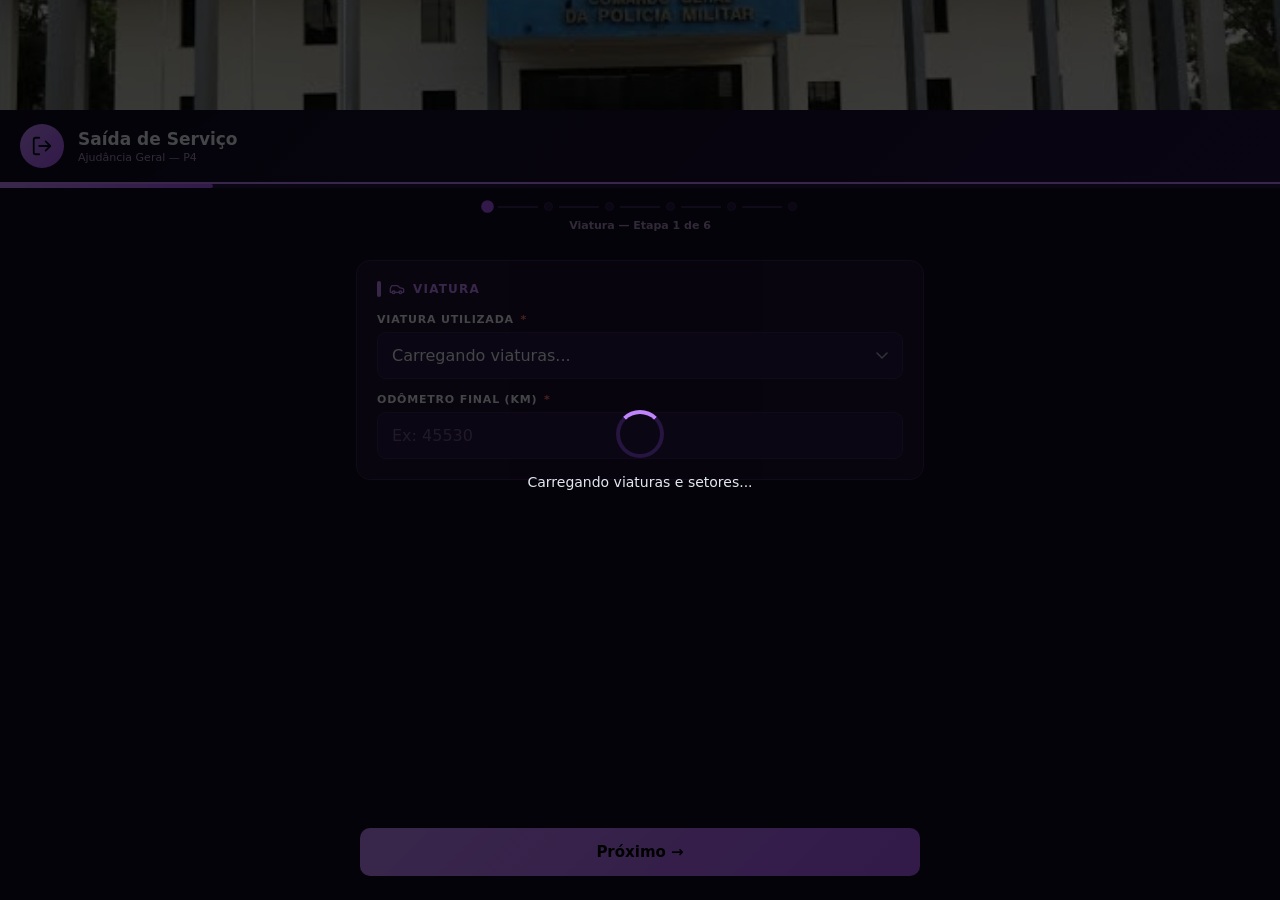
==== saida.html @ dc6addcf "Add files via upload" ====
<!DOCTYPE html>
<html lang="pt-BR">
<head>
<meta charset="UTF-8">
<meta name="viewport" content="width=device-width, initial-scale=1, viewport-fit=cover">
<meta name="theme-color" content="#0f0a1e">
<title>Ajudância Geral — Saída de Serviço</title>
<link rel="manifest" href="manifest.json">
<link rel="apple-touch-icon" href="icon-512.png">
<link rel="stylesheet" href="common.css?v=2026.11.06.1">
</head>
<body class="tema-saida">
<img src="comando_geral_banner.jpg" class="banner-bpm" alt="Ajudância Geral" width="678" height="170">
<div class="hdr">
  <div class="hdr-icon"><svg class="ic" aria-hidden="true" focusable="false"><use href="#i-log-out"></use></svg></div>
  <div><div class="hdr-title">Saída de Serviço</div><div class="hdr-sub">Ajudância Geral — P4</div></div>
</div>
<div class="progress-bar"><div class="progress-fill" id="progressFill" style="width:17%"></div></div>
<div class="steps-row" id="stepsRow"></div>
<div class="step-label" id="stepLabel">Etapa 1 de 6</div>

<div class="container">
  <div class="erro-msg" id="erroGlobal" role="alert"></div>
  <div class="info-msg" id="infoGlobal" role="status"></div>

  <!-- 1. Viatura -->
  <div class="section active" id="s1">
    <div class="card">
      <div class="card-title"><svg class="ic" aria-hidden="true" focusable="false"><use href="#i-car"></use></svg> Viatura</div>
      <div class="fg">
        <label for="prefixo">Viatura utilizada <span class="req">*</span></label>
        <select id="prefixo" required><option value="">Carregando viaturas...</option></select>
        <div class="msg-invalido">Selecione a viatura</div>
      </div>
      <div class="fg">
        <label for="odometroFinal">Odômetro Final (km) <span class="req">*</span></label>
        <input type="text" inputmode="numeric" autocomplete="off" id="odometroFinal" placeholder="Ex: 45530" maxlength="7">
        <div class="odometro-hint" id="odometroHint"></div>
        <div class="odo-aviso" id="odoAviso" role="alert">
          <span id="odoAvisoTxt"></span>
          <label><input type="checkbox" id="odoConfirma"> Confirmo que o odômetro informado está correto</label>
        </div>
        <div class="msg-invalido">Informe o odômetro final</div>
      </div>
    </div>
  </div>

  <!-- 2. Setor -->
  <div class="section" id="s2">
    <div class="card">
      <div class="card-title"><svg class="ic" aria-hidden="true" focusable="false"><use href="#i-map-pin"></use></svg> Setor de Atuação</div>
      <div class="fg">
        <label for="setor">Setor <span class="req">*</span></label>
        <select id="setor" required><option value="">Carregando setores...</option></select>
        <div class="msg-invalido">Selecione o setor</div>
      </div>
      <div class="fg" id="setorLivreGroup" style="display:none">
        <label for="setorLivre">Informe o setor <span class="req">*</span></label>
        <input type="text" id="setorLivre" class="upper" placeholder="Nome completo do setor..." maxlength="100">
        <div class="msg-invalido">Informe o setor</div>
      </div>
    </div>
  </div>

  <!-- 3. Guarnição -->
  <div class="section" id="s3">
    <div class="card">
      <div class="card-title"><svg class="ic" aria-hidden="true" focusable="false"><use href="#i-users"></use></svg> Guarnição</div>
      <div class="fg">
        <label for="comandante">Comandante <span class="req">*</span></label>
        <input type="text" id="comandante" class="upper" placeholder="GRADUAÇÃO E NOME DE GUERRA" maxlength="80" autocomplete="off">
        <div class="msg-invalido">Informe o comandante</div>
      </div>
      <div class="fg">
        <label for="motorista">Motorista <span class="req">*</span></label>
        <input type="text" id="motorista" class="upper" placeholder="GRADUAÇÃO E NOME DE GUERRA" maxlength="80" autocomplete="off">
        <div class="msg-invalido">Informe o motorista</div>
      </div>
      <div class="fg">
        <label for="matricula">Matrícula do Motorista <span class="req">*</span></label>
        <input type="text" inputmode="numeric" id="matricula" placeholder="Ex: 100012345" maxlength="12" autocomplete="off">
        <div class="msg-invalido">Matrícula inválida (somente números, ex: 100012345)</div>
      </div>
    </div>
  </div>

  <!-- 4. Abastecimento -->
  <div class="section" id="s4">
    <div class="card">
      <div class="card-title"><svg class="ic" aria-hidden="true" focusable="false"><use href="#i-fuel"></use></svg> Abastecimento</div>
      <div class="fg">
        <label>Houve abastecimento? <span class="req">*</span></label>
        <div class="opcao-group">
          <button type="button" class="opcao-btn" data-group="abast" data-val="SIM" data-tone="ok"><div class="obi"><svg class="ic" aria-hidden="true" focusable="false"><use href="#i-fuel"></use></svg></div><div class="obt">Sim, abasteceu</div></button>
          <button type="button" class="opcao-btn" data-group="abast" data-val="NÃO" data-tone="no"><div class="obi"><svg class="ic" aria-hidden="true" focusable="false"><use href="#i-ban"></use></svg></div><div class="obt">Não abasteceu</div></button>
        </div>
        <div class="msg-invalido" id="msg-abast">Selecione uma opção</div>
      </div>

      <div id="saldoGroup" data-depends="abast:SIM" style="display:none">
        <div class="fg mt">
          <label for="saldoCartao">Saldo do cartão após abastecimento <span class="req">*</span></label>
          <input type="text" inputmode="numeric" id="saldoCartao" placeholder="Ex: 150,50" autocomplete="off" maxlength="15">
          <div class="saldo-hint" id="saldoHint"><svg class="ic" aria-hidden="true" focusable="false"><use href="#i-wallet"></use></svg> <span id="saldoHintVal"></span></div>
          <div class="msg-invalido" id="msgSaldo">Informe o saldo do cartão (ex: 150,50)</div>
        </div>
        <div class="saldo-alerta">
          <div class="saldo-alerta-titulo"><svg class="ic" aria-hidden="true" focusable="false"><use href="#i-alert"></use></svg> Atenção — Informação crítica</div>
          <div class="saldo-alerta-texto">O saldo é usado pelo setor de <strong>logística</strong> para controle financeiro das viaturas. Um saldo <strong>incorreto</strong> pode impedir a solicitação de <strong>suplementação de crédito</strong> junto ao comando, comprometendo abastecimentos futuros.<br><br><svg class="ic" aria-hidden="true" focusable="false"><use href="#i-check-circle"></use></svg> Informe o saldo <strong>exato</strong> exibido no comprovante ou terminal do posto.</div>
        </div>
        <div class="fg mt">
          <label>Ficou pendência no posto? <span class="req">*</span></label>
          <div class="opcao-group">
            <button type="button" class="opcao-btn" data-group="pend" data-val="SIM" data-tone="ok"><div class="obi"><svg class="ic" aria-hidden="true" focusable="false"><use href="#i-alert"></use></svg></div><div class="obt">Sim, ficou pendência</div></button>
            <button type="button" class="opcao-btn" data-group="pend" data-val="NÃO" data-tone="no"><div class="obi"><svg class="ic" aria-hidden="true" focusable="false"><use href="#i-check-circle"></use></svg></div><div class="obt">Sem pendência</div></button>
          </div>
          <div class="msg-invalido" id="msg-pend">Selecione uma opção</div>
        </div>
        <div class="fg" id="qualPendenciaGroup" data-depends="pend:SIM" style="display:none">
          <label for="qualPendencia">Qual pendência? <span class="req">*</span></label>
          <textarea id="qualPendencia" placeholder="Descreva a pendência..." rows="3"></textarea>
          <div class="msg-invalido">Informe a pendência</div>
        </div>
      </div>
    </div>
  </div>

  <!-- 5. Limpeza -->
  <div class="section" id="s5">
    <div class="card">
      <div class="card-title"><svg class="ic" aria-hidden="true" focusable="false"><use href="#i-sparkles"></use></svg> Controle de Limpeza</div>
      <div class="fg">
        <label>A viatura está sendo entregue limpa? <span class="req">*</span></label>
        <div class="opcao-group">
          <button type="button" class="opcao-btn" data-group="limpa" data-val="SIM" data-tone="ok"><div class="obi"><svg class="ic" aria-hidden="true" focusable="false"><use href="#i-check-circle"></use></svg></div><div class="obt">Sim, está limpa</div></button>
          <button type="button" class="opcao-btn" data-group="limpa" data-val="NÃO" data-tone="no"><div class="obi"><svg class="ic" aria-hidden="true" focusable="false"><use href="#i-ban"></use></svg></div><div class="obt">Não está limpa</div></button>
        </div>
        <div class="msg-invalido" id="msg-limpa">Selecione uma opção</div>
      </div>
      <div id="justLimpaGroup" data-depends="limpa:NÃO" style="display:none">
        <div class="fg mt">
          <label for="justLimpaSaida">Justifique o motivo da viatura não estar limpa <span class="req">*</span></label>
          <textarea id="justLimpaSaida" placeholder="Ex: Serviço em área de terra, falta de tempo para lavar, chuva forte..." rows="3"></textarea>
          <div class="msg-invalido">Informe a justificativa</div>
        </div>
        <div class="fg">
          <label>Fotos da situação na entrega <span class="opt">(opcional)</span></label>
          <div class="foto-area" data-fotos="limpeza">
            <div class="foto-btns">
              <button type="button" class="foto-btn camera" id="limpCam"><span class="foto-btn-icon"><svg class="ic" aria-hidden="true" focusable="false"><use href="#i-camera"></use></svg></span><span>Tirar Foto</span></button>
              <button type="button" class="foto-btn galeria" id="limpGal"><span class="foto-btn-icon"><svg class="ic" aria-hidden="true" focusable="false"><use href="#i-image"></use></svg></span><span>Galeria</span></button>
            </div>
            <input type="file" id="limpCam_input" accept="image/*" capture="environment" hidden>
            <input type="file" id="limpGal_input" accept="image/*" multiple hidden>
            <div class="fotos-preview" id="limpPreview"></div>
            <div class="foto-status" id="limpStatus">Nenhuma foto selecionada</div>
          </div>
        </div>
      </div>
    </div>
  </div>

  <!-- 6. Sinistros e finalização -->
  <div class="section" id="s6">
    <div class="card">
      <div class="card-title"><svg class="ic" aria-hidden="true" focusable="false"><use href="#i-alert"></use></svg> Sinistros e Avarias</div>
      <div class="fg">
        <label>Houve sinistro ou novas avarias? <span class="req">*</span></label>
        <div class="opcao-group">
          <button type="button" class="opcao-btn" data-group="sin" data-val="SIM" data-tone="ok"><div class="obi"><svg class="ic" aria-hidden="true" focusable="false"><use href="#i-alert"></use></svg></div><div class="obt">Sim, houve</div></button>
          <button type="button" class="opcao-btn" data-group="sin" data-val="NÃO" data-tone="no"><div class="obi"><svg class="ic" aria-hidden="true" focusable="false"><use href="#i-check-circle"></use></svg></div><div class="obt">Não houve</div></button>
        </div>
        <div class="msg-invalido" id="msg-sin">Selecione uma opção</div>
      </div>
      <div class="fg mt" id="descSinistroGroup" data-depends="sin:SIM" style="display:none">
        <label for="descricaoAlteracoes">Descreva as alterações <span class="req">*</span></label>
        <textarea id="descricaoAlteracoes" placeholder="Descreva detalhadamente..." rows="4"></textarea>
        <div class="msg-invalido">Informe a descrição</div>
      </div>
      <div class="fg mt">
        <label>Fotos do sinistro/avaria <span class="opt">(opcional — enviadas para o Drive)</span></label>
        <div class="foto-area" data-fotos="sinistro">
          <div class="foto-btns">
            <button type="button" class="foto-btn camera" id="sinCam"><span class="foto-btn-icon"><svg class="ic" aria-hidden="true" focusable="false"><use href="#i-camera"></use></svg></span><span>Tirar Foto</span></button>
            <button type="button" class="foto-btn galeria" id="sinGal"><span class="foto-btn-icon"><svg class="ic" aria-hidden="true" focusable="false"><use href="#i-image"></use></svg></span><span>Galeria / Arquivo</span></button>
          </div>
          <input type="file" id="sinCam_input" accept="image/*" capture="environment" hidden>
          <input type="file" id="sinGal_input" accept="image/*" multiple hidden>
          <div class="fotos-preview" id="sinPreview"></div>
          <div class="foto-status" id="sinStatus">Nenhuma foto selecionada</div>
          <div class="foto-upload-prog" id="fotoProgBar"><div class="foto-upload-prog-fill" id="fotoProgFill" style="width:0%"></div></div>
        </div>
      </div>
    </div>
    <div class="card card-decl">
      <div class="card-title"><svg class="ic" aria-hidden="true" focusable="false"><use href="#i-scale"></use></svg> Declaração</div>
      <p style="font-size:13px;line-height:1.6">Ao enviar, declaro que todas as informações são verdadeiras, nos termos do <strong>Art. 17 — I RDPM</strong>.</p>
    </div>
  </div>

  <div id="tela-sucesso">
    <div class="success-icon" id="successIcon"><svg class="ic" aria-hidden="true" focusable="false"><use href="#i-check-circle"></use></svg></div>
    <div class="success-title" id="successTitle">Saída Registrada!</div>
    <div class="success-sub" id="successDetalhes">Saída registrada com sucesso.</div>
    <div class="success-aviso" id="successAviso"></div>
    <button class="btn-novo" id="btnNovo" type="button">+ Nova Saída</button>
  </div>
</div>

<div class="footer-fixed" id="footerFixed">
  <button class="btn btn-back" id="btnBack" type="button" style="display:none">← Voltar</button>
  <button class="btn btn-next" id="btnNext" type="button">Próximo →</button>
  <button class="btn btn-send" id="btnSend" type="button" style="display:none">✓ Enviar</button>
</div>
<div class="loading-ov" id="loadingOv"><div class="loading-spin"></div><div class="loading-txt" id="loadingTxt">Carregando...</div></div>

<script src="common.js?v=2026.11.06.1"></script>
<script>if(!window.GAR){document.body.innerHTML='<div style="padding:30px;color:#fff;font-family:sans-serif;line-height:1.6"><h2>Arquivos incompletos</h2><p>O arquivo common.js não foi encontrado. Publique common.js, common.css e comando_geral_banner.jpg na mesma pasta de entrada.html e saida.html.</p></div>';throw new Error('common.js ausente');}</script>
<script>
(function () {
  'use strict';
  var $ = GAR.$;
  var LABELS = ['Viatura', 'Setor', 'Guarnição', 'Abastecimento', 'Limpeza', 'Finalização'];
  var idEnvio = GAR.uuid(); // identifica este registro (reenvio após falha de rede mantém o mesmo id; o servidor ignora repetidos)
  var enviando = false, finalizando = false;
  var infoPromessas = {}; // uma única consulta por viatura atende odômetro E saldo
  var seqConsulta = 0;    // só vale a resposta da consulta mais recente (troca de viatura invalida as anteriores)
  var W;

  var odo = GAR.odometro.criar({ input: 'odometroFinal', hint: 'odometroHint', aviso: 'odoAviso', avisoTxt: 'odoAvisoTxt', confirma: 'odoConfirma', orientacao: 'informe o odômetro final' });
  var fotosSin = GAR.criarFotos({ nome: 'sinistro', camera: 'sinCam', galeria: 'sinGal', preview: 'sinPreview', status: 'sinStatus', rotulo: 'sinistro_saida' });
  var fotosLimpa = GAR.criarFotos({ nome: 'limpeza', camera: 'limpCam', galeria: 'limpGal', preview: 'limpPreview', status: 'limpStatus', rotulo: 'limpeza_saida' });

  /* ---------- Consulta da viatura (odômetro + saldo numa só chamada) ---------- */
  function infoDaViatura(prefixo) {
    if (!infoPromessas[prefixo]) {
      infoPromessas[prefixo] = GAR.infoViatura(prefixo, { confirmar: false })
        .catch(function (e) { delete infoPromessas[prefixo]; throw e; });
    }
    return infoPromessas[prefixo];
  }
  function obterSaldo(prefixo) {
    return infoDaViatura(prefixo).then(function (d) {
      if (!d || d.saldo === undefined) throw new Error('saldo indisponível'); // Apps Script antigo: sem rota de saldo
      return { saldo: d.saldo };
    });
  }
  function mostrarDicaSaldo() {
    var prefixo = $('prefixo').value, hint = $('saldoHint'), val = $('saldoHintVal');
    if (!prefixo) { hint.style.display = 'none'; return; }
    hint.style.display = 'block';
    val.textContent = 'Buscando último saldo registrado...';
    obterSaldo(prefixo).then(function (d) {
      if ($('prefixo').value !== prefixo) return;
      var s = NaN;
      if (d && d.saldo != null && d.saldo !== '') {
        if (typeof d.saldo === 'number') s = d.saldo;
        else if (String(d.saldo).indexOf(',') !== -1) s = parseFloat(String(d.saldo).replace(/\./g, '').replace(',', '.')); // "1.250,50"
        else s = parseFloat(d.saldo); // "150.5"
      }
      if (!isNaN(s)) val.innerHTML = 'Último saldo registrado: <strong>' + GAR.esc(GAR.fmtMoeda(s)) + '</strong> — atualize se o valor mudou';
      else val.textContent = 'Nenhum saldo anterior registrado para esta viatura';
    }).catch(function () { hint.style.display = 'none'; });
  }

  /* ---------- Troca de viatura ---------- */
  function aoSelecionarViatura(preservar) {
    var p = $('prefixo').value, meu = ++seqConsulta;
    if (!preservar) { $('odometroFinal').value = ''; $('odoConfirma').checked = false; }
    odo.limpar();
    if (!p) return;
    odo.consultando();
    infoDaViatura(p).then(function (d) {
      if (meu !== seqConsulta) return; // viatura trocada enquanto consultava
      var n = d && d.odometro != null ? Number(d.odometro) : NaN;
      if (isNaN(n)) throw new Error('odômetro indisponível');
      odo.definirRef(n);
    }).catch(function () { if (meu === seqConsulta) odo.falhou(); });
    obterSaldo(p).catch(function () {}); // pré-carrega o saldo em paralelo
    if (GAR.opc.abast === 'SIM') mostrarDicaSaldo();
  }

  /* ---------- Validação por etapa ---------- */
  function validar(n) {
    var ok = true;
    if (n === 1) {
      if (!$('prefixo').value) { GAR.invalido('prefixo'); ok = false; }
      var pr = odo.problema(finalizando);
      if (pr === 'vazio') { GAR.invalido('odometroFinal'); ok = false; }
      else if (pr === 'consultando') { GAR.mostrarErro('Aguarde um instante: consultando o último odômetro da viatura...'); ok = false; }
      else if (pr === 'bloqueado') { GAR.invalido('odometroFinal', false); GAR.mostrarErro(odo.mensagem()); ok = false; }
      else if (pr === 'confirmar') { odo.marcarPendente(); GAR.mostrarErro('Confirme o odômetro informado marcando a caixa abaixo do campo.'); ok = false; }
    }
    if (n === 2) {
      if (!$('setor').value) { GAR.invalido('setor'); ok = false; }
      else if ($('setor').value === 'OUTRO' && !GAR.req('setorLivre')) ok = false;
    }
    if (n === 3) {
      if (!GAR.req('comandante')) ok = false;
      if (!GAR.req('motorista')) ok = false;
      var mat = $('matricula').value.trim();
      if (!mat || parseInt(mat, 10) < 1000) { GAR.invalido('matricula'); ok = false; }
    }
    if (n === 4) {
      if (!GAR.reqOpc('abast')) ok = false;
      if (GAR.opc.abast === 'SIM') {
        if (GAR.parseSaldo($('saldoCartao').value) == null) { GAR.invalido('saldoCartao'); $('msgSaldo').classList.add('on'); ok = false; }
        if (!GAR.reqOpc('pend')) ok = false;
        if (GAR.opc.pend === 'SIM' && !GAR.req('qualPendencia')) ok = false;
      }
    }
    if (n === 5) {
      if (!GAR.reqOpc('limpa')) ok = false;
      if (GAR.opc.limpa === 'NÃO' && !GAR.req('justLimpaSaida')) ok = false;
    }
    if (n === 6) {
      if (!GAR.reqOpc('sin')) ok = false;
      if (GAR.opc.sin === 'SIM' && !GAR.req('descricaoAlteracoes')) ok = false;
    }
    if (!ok && !$('erroGlobal').classList.contains('on')) GAR.mostrarErro('Preencha todos os campos obrigatórios.');
    return ok;
  }

  /* ---------- Envio ---------- */
  /** Dados do registro (o idEnvio e o texto das fotos são acrescentados por GAR.enviarItem). */
  function montarPayload() {
    var setor = $('setor').value;
    var abast = GAR.opc.abast, pend = GAR.opc.pend, limpa = GAR.opc.limpa, sin = GAR.opc.sin;
    return Object.assign({
      tipo: 'saida',
      prefixo: $('prefixo').value,
      odometroFinal: String(odo.valor()),
      setor: setor,
      setorTextoLivre: setor === 'OUTRO' ? $('setorLivre').value.trim() : '',
      comandante: $('comandante').value.trim().toUpperCase(),
      motorista: $('motorista').value.trim().toUpperCase(),
      matricula: $('matricula').value.trim(),
      houvAbastecimento: abast,
      saldoCartao: abast === 'SIM' ? GAR.saldoParaEnvio($('saldoCartao').value) : '',
      pendenciaPostos: abast === 'SIM' ? pend : 'NÃO',
      qualPendencia: abast === 'SIM' && pend === 'SIM' ? $('qualPendencia').value.trim() : '',
      viaturaLimpaSaida: limpa,
      justLimpaSaida: limpa === 'NÃO' ? $('justLimpaSaida').value.trim() : '',
      houveSinistro: sin,
      descricaoAlteracoes: sin === 'SIM' ? $('descricaoAlteracoes').value.trim() : 'SEM NOVAS AVARIAS'
    }, odo.payload());
  }

  async function enviar() {
    if (enviando) return;
    GAR.esconderErro();
    finalizando = true; var okTudo = W.validarTudo(); finalizando = false; // a consulta pendente só bloqueia o ENVIO, não o avanço
    if (!okTudo) return;
    enviando = true; $('btnSend').disabled = true;
    try {
      GAR.loading(true, 'Preparando envio...');
      await Promise.all([fotosSin.pronto(), fotosLimpa.pronto()]);
      var payload = montarPayload();
      var item = { id: idEnvio, tipo: 'saida', prefixo: payload.prefixo, payload: payload, fotos: GAR.coletarFotos([fotosSin, fotosLimpa]) };
      var res;
      try { res = await GAR.enviarItem(item); }
      catch (eRede) {
        GAR.loading(false);
        if (await GAR.fila.adicionar(item)) salvoNaFila(payload);
        else GAR.mostrarErro('Falha de conexão ao enviar. Seus dados foram mantidos — verifique o sinal e toque em Enviar novamente.');
        return;
      }
      GAR.loading(false);
      if (!res.r.ok) { recusado(res.r); return; }
      sucesso(res.payload, res.rf);
    } catch (e) {
      GAR.loading(false);
      GAR.mostrarErro('Falha inesperada ao enviar. Seus dados foram mantidos — toque em Enviar novamente.');
    } finally {
      enviando = false; $('btnSend').disabled = false;
    }
  }

  function recusado(r) {
    if (r.confirmarOdometro && !odo.confirmado()) {
      odo.forcarConfirmacao(r.erro); W.ir(1); odo.marcarPendente();
      GAR.mostrarErro('O servidor pede a confirmação do odômetro. Marque a caixa abaixo do campo e envie novamente.');
    } else {
      GAR.mostrarErro('O servidor não aceitou o registro: ' + r.erro + '. Seus dados foram mantidos.');
    }
  }

  function salvoNaFila(p) {
    GAR.guarnicao.salvar(p.setor, p.setorTextoLivre);
    GAR.draft.limpar();
    $('successIcon').innerHTML = GAR.ico('cloud-off'); $('successIcon').classList.add('offline');
    $('successTitle').textContent = 'Salvo neste aparelho';
    $('successDetalhes').innerHTML = 'Sem conexão no momento. O registro da viatura <strong>' + GAR.esc(p.prefixo) +
      '</strong> está guardado e será enviado automaticamente quando o sinal voltar.<br>Mantenha o aplicativo aberto ou abra-o novamente com sinal.';
    W.concluir();
  }

  function sucesso(p, rf) {
    GAR.loading(false);
    GAR.guarnicao.salvar(p.setor, p.setorTextoLivre);
    GAR.draft.limpar();
    var setorFinal = p.setor === 'OUTRO' ? p.setorTextoLivre : p.setor;
    var h = 'Viatura <strong>' + GAR.esc(p.prefixo) + '</strong> baixada do serviço.<br>Setor: <strong>' + GAR.esc(setorFinal) +
      '</strong><br>Motorista: <strong>' + GAR.esc(p.motorista) + '</strong>' +
      (p.houvAbastecimento === 'SIM' ? '<br>Abastecimento: <strong>SIM</strong>' : '') +
      (p.houveSinistro === 'SIM' ? '<br><span style="color:#f87171">' + GAR.ico('alert') + ' Sinistro registrado</span>' : '') +
      (rf.ok > 0 ? '<br>' + GAR.ico('camera') + ' ' + rf.ok + ' foto(s) enviada(s) para o Drive' : '');
    $('successDetalhes').innerHTML = h;
    if (rf.falhas > 0) $('successAviso').textContent = rf.falhas + ' foto(s) não puderam ser enviadas. O registro da saída foi concluído normalmente.';
    W.concluir();
  }

  /* ---------- Inicialização ---------- */
  document.addEventListener('DOMContentLoaded', function () {
    W = GAR.wizard({ labels: LABELS, validar: validar });

    $('btnNext').addEventListener('click', W.avancar);
    $('btnBack').addEventListener('click', W.voltar);
    $('btnSend').addEventListener('click', enviar);
    $('btnNovo').addEventListener('click', function () { location.reload(); });

    $('prefixo').addEventListener('change', function () { aoSelecionarViatura(false); });
    odo.ligar();
    $('setor').addEventListener('change', function () {
      var outro = this.value === 'OUTRO';
      $('setorLivreGroup').style.display = outro ? 'block' : 'none';
      if (!outro) $('setorLivre').value = '';
    });
    $('matricula').addEventListener('input', function () { GAR.somenteDigitos(this); });
    $('saldoCartao').addEventListener('input', function () { GAR.formatarSaldoInput(this); });
    GAR.onOpcao.abast = function (v) { if (v === 'SIM') mostrarDicaSaldo(); };

    GAR.aplicarDependencias();
    GAR.draft.init('gar:rascunho:saida', {
      getEtapa: function () { return W.etapa; },
      getId: function () { return idEnvio; },
      setId: function (id) { idEnvio = id; }
    });
    W.atualizar();

    GAR.carregarDados(function () {
      GAR.guarnicao.preencher();
      var g = GAR.guarnicao.setor();
      if (g && g.setor && !$('setor').value) {
        var tem = Array.prototype.some.call($('setor').options, function (o) { return o.value === g.setor; });
        if (tem) {
          $('setor').value = g.setor;
          if (g.setor === 'OUTRO') { $('setorLivreGroup').style.display = 'block'; $('setorLivre').value = g.setorLivre || ''; }
        }
      }
      if (GAR.draft.existe() && GAR.draft.restaurar()) {
        if ($('setor').value === 'OUTRO') $('setorLivreGroup').style.display = 'block';
        if ($('prefixo').value) aoSelecionarViatura(true);
        W.ir(GAR.draft.etapaSalva());
        GAR.info('Rascunho restaurado. Se você anexou fotos, selecione-as novamente.', {
          texto: 'Descartar', fn: function () { GAR.draft.limpar(); location.reload(); }
        });
      }
      GAR.draft.ativar();
    });
  });
})();

</script>
</body>
</html>
---- common.css ----
/* ============================================================
   Sistema Garageiro — Ajudância Geral
   Estilos compartilhados (entrada.html / saida.html)
   Tema por página: <body class="tema-entrada"> ou "tema-saida"
   ============================================================ */
:root{--green:#27ae60;--red:#e74c3c;--warn:#fbbf24}
body.tema-entrada{--bg:#0a1628;--bg2:#111f35;--bg3:#1a2d45;--bd:#253a55;--ac:#00c9a7;--ac2:#0099ff;--txt:#e2e8f0;--txt2:#8ea0b5;
  --hdr1:#0a1628;--hdr2:#112244;--nao:#e74c3c;--nao-bg:rgba(231,76,60,.08);--ring:rgba(0,201,167,.18);--ac-soft:rgba(0,201,167,.08);--ac-line:rgba(0,201,167,.2)}
body.tema-saida{--bg:#0f0a1e;--bg2:#1a1030;--bg3:#251540;--bd:#3a2055;--ac:#c084fc;--ac2:#a855f7;--txt:#e2e8f0;--txt2:#a78bbb;
  --hdr1:#0f0a1e;--hdr2:#1e1040;--nao:#c084fc;--nao-bg:rgba(192,132,252,.07);--ring:rgba(192,132,252,.2);--ac-soft:rgba(192,132,252,.08);--ac-line:rgba(192,132,252,.2)}

*{margin:0;padding:0;box-sizing:border-box;-webkit-tap-highlight-color:transparent}
html,body{min-height:100vh;background:var(--bg);color:var(--txt);font-family:'Segoe UI',system-ui,-apple-system,Roboto,sans-serif}
body{-webkit-text-size-adjust:100%}
.banner-bpm{width:100%;display:block;object-fit:cover;max-height:110px;height:auto}
.hdr{background:linear-gradient(135deg,var(--hdr1),var(--hdr2));border-bottom:2px solid var(--ac);padding:14px 20px;display:flex;align-items:center;gap:14px;position:sticky;top:0;z-index:100}
.hdr-icon{width:44px;height:44px;border-radius:50%;background:linear-gradient(135deg,var(--ac),var(--ac2));display:flex;align-items:center;justify-content:center;font-size:20px;flex-shrink:0}
.hdr-title{font-size:17px;font-weight:700}.hdr-sub{font-size:11px;color:var(--txt2);margin-top:2px}
.progress-bar{height:4px;background:var(--bg3)}
.progress-fill{height:100%;background:linear-gradient(90deg,var(--ac),var(--ac2));transition:width .4s ease;border-radius:0 2px 2px 0}
.steps-row{display:flex;align-items:center;justify-content:center;gap:6px;padding:14px 20px 8px}
.step-dot{width:9px;height:9px;border-radius:50%;background:var(--bg3);border:1.5px solid var(--bd);transition:all .3s;flex-shrink:0}
.step-dot.done{background:var(--ac);border-color:var(--ac)}
.step-dot.active{background:var(--ac2);border-color:var(--ac2);transform:scale(1.4)}
.step-line{flex:1;height:2px;background:var(--bd);max-width:40px}
.step-label{font-size:11px;color:var(--txt2);text-align:center;padding:0 20px 12px;font-weight:600}
.container{max-width:600px;margin:0 auto;padding:16px 16px 120px}
.section{display:none}
.section.active{display:block;animation:fadeUp .3s ease}
@media (prefers-reduced-motion:reduce){.section.active{animation:none}.progress-fill,.step-dot{transition:none}}
@keyframes fadeUp{from{opacity:0;transform:translateY(16px)}to{opacity:1;transform:translateY(0)}}
.card{background:var(--bg2);border:1px solid var(--bd);border-radius:14px;padding:20px;margin-bottom:14px}
.card-title{font-size:12px;font-weight:700;text-transform:uppercase;letter-spacing:1.2px;color:var(--ac);margin-bottom:16px;display:flex;align-items:center;gap:8px}
.card-title::before{content:'';width:4px;height:16px;background:var(--ac);border-radius:2px;flex-shrink:0}
.card-decl{border-color:var(--ac);background:var(--ac-soft)}
.fg{margin-bottom:14px}.fg:last-child{margin-bottom:0}
.fg.mt{margin-top:14px}
label{display:block;font-size:11px;font-weight:700;text-transform:uppercase;letter-spacing:.8px;color:var(--txt);margin-bottom:6px}
label .req{color:#f87171;margin-left:2px}
label .opt{color:var(--txt2);margin-left:4px;font-weight:400;text-transform:none}
/* 16px evita o zoom automático do iOS ao focar o campo */
input,select,textarea{width:100%;padding:13px 14px;background:var(--bg3);border:1.5px solid var(--bd);border-radius:9px;color:var(--txt);font-size:16px;font-family:inherit;transition:border-color .2s;-webkit-appearance:none;appearance:none}
select{background-image:url("data:image/svg+xml,%3Csvg xmlns='http://www.w3.org/2000/svg' width='12' height='8' viewBox='0 0 12 8'%3E%3Cpath d='M1 1l5 5 5-5' stroke='%23a0aec0' stroke-width='1.5' fill='none' stroke-linecap='round'/%3E%3C/svg%3E");background-repeat:no-repeat;background-position:right 14px center;padding-right:36px}
input:focus,select:focus,textarea:focus{outline:none;border-color:var(--ac);box-shadow:0 0 0 3px var(--ring)}
input:disabled,select:disabled{opacity:.5;cursor:not-allowed}
input.upper{text-transform:uppercase}
textarea{resize:none;min-height:80px;line-height:1.5}
::placeholder{color:var(--txt2);opacity:.55}
.fg-row{display:grid;grid-template-columns:1fr 1fr;gap:12px}
@media (max-width:380px){.fg-row{grid-template-columns:1fr}}

/* opções (Sim/Não e níveis) */
.opcao-group{display:grid;grid-template-columns:1fr 1fr;gap:10px}
.opcao-btn{padding:14px 10px;border:2px solid var(--bd);border-radius:10px;background:var(--bg3);color:var(--txt);text-align:center;cursor:pointer;transition:all .2s;user-select:none;font:inherit;display:block;width:100%}
.opcao-btn .obi{font-size:22px;margin-bottom:6px}
.opcao-btn .obt{font-size:13px;font-weight:700;color:var(--txt)}
.opcao-btn:focus-visible{outline:2px solid var(--ac);outline-offset:2px}
.opcao-btn.sel[data-tone="ok"]{border-color:var(--green);background:rgba(39,174,96,.08)}
.opcao-btn.sel[data-tone="ok"] .obt{color:var(--green)}
.opcao-btn.sel[data-tone="no"]{border-color:var(--nao);background:var(--nao-bg)}
.opcao-btn.sel[data-tone="no"] .obt{color:var(--nao)}
.nivel-group{display:grid;grid-template-columns:repeat(3,1fr);gap:8px}
.nivel-group .opcao-btn{padding:11px 4px;border-width:1.5px;border-radius:8px;font-size:13px;font-weight:600}
.nivel-group .opcao-btn.sel[data-tone="min"]{background:#e74c3c;border-color:#e74c3c;color:#fff}
.nivel-group .opcao-btn.sel[data-tone="med"]{background:#f39c12;border-color:#f39c12;color:#000}
.nivel-group .opcao-btn.sel[data-tone="max"]{background:#27ae60;border-color:#27ae60;color:#fff}

/* checklist de alterações */
.check-grid{display:grid;grid-template-columns:1fr 1fr;gap:7px}
.check-item{display:flex;align-items:center;gap:9px;padding:10px 12px;border:1.5px solid var(--bd);border-radius:8px;cursor:pointer;transition:all .2s;user-select:none;background:transparent;color:var(--txt);font:inherit;text-align:left;width:100%}
.check-item.selected{border-color:var(--ac);background:var(--ac-soft)}
.check-item:focus-visible{outline:2px solid var(--ac);outline-offset:2px}
.check-box{width:18px;height:18px;border:2px solid var(--bd);border-radius:4px;flex-shrink:0;display:flex;align-items:center;justify-content:center;font-size:11px;transition:all .2s}
.check-item.selected .check-box{background:var(--ac);border-color:var(--ac);color:#000}
.check-label{font-size:12px;color:var(--txt);line-height:1.2}

/* rodapé de navegação */
.footer-fixed{position:fixed;bottom:0;left:0;right:0;background:linear-gradient(0deg,var(--bg) 80%,transparent);padding:16px 20px calc(24px + env(safe-area-inset-bottom));display:flex;gap:12px;max-width:600px;margin:0 auto;z-index:50}
.btn{flex:1;padding:15px;border:none;border-radius:10px;font-size:15px;font-weight:700;cursor:pointer;display:flex;align-items:center;justify-content:center;gap:8px;transition:all .2s;font-family:inherit;min-height:48px}
.btn-back{background:var(--bg3);color:var(--txt2);border:1.5px solid var(--bd)}
.btn-next{background:linear-gradient(135deg,var(--ac),var(--ac2));color:#000}
.btn-send{background:linear-gradient(135deg,var(--green),#1a8a4a);color:#fff}
.btn:active{transform:scale(.97)}
.btn:disabled{opacity:.45;cursor:not-allowed;transform:none}

/* sucesso */
#tela-sucesso{display:none;text-align:center;padding:60px 20px}
#tela-sucesso.active{display:block}
.success-icon{font-size:72px;margin-bottom:20px}
.success-title{font-size:24px;font-weight:700;color:var(--ac);margin-bottom:12px}
.success-sub{font-size:14px;color:var(--txt2);line-height:1.6;margin-bottom:30px}
.success-aviso{font-size:12px;color:var(--warn);line-height:1.5;margin:-14px 0 24px}
.btn-novo{padding:14px 28px;border:none;border-radius:10px;background:linear-gradient(135deg,var(--ac),var(--ac2));color:#000;font-size:15px;font-weight:700;cursor:pointer}

/* mensagens */
.erro-msg{background:rgba(231,76,60,.12);border:1px solid rgba(231,76,60,.3);border-radius:8px;padding:12px 14px;font-size:13px;color:#f87171;margin-bottom:14px;display:none}
.erro-msg.on{display:block}
.erro-msg button{margin-top:8px;padding:8px 14px;border-radius:8px;border:1px solid rgba(248,113,113,.5);background:transparent;color:#fca5a5;font-weight:700;cursor:pointer;font-family:inherit}
.info-msg{background:var(--ac-soft);border:1px solid var(--ac-line);border-radius:8px;padding:10px 14px;font-size:12px;color:var(--ac);margin-bottom:14px;display:none;align-items:center;justify-content:space-between;gap:10px}
.info-msg.on{display:flex}
.info-msg button{background:transparent;border:1px solid var(--ac-line);color:var(--ac);border-radius:6px;padding:5px 10px;font-weight:700;cursor:pointer;font-family:inherit;font-size:12px}
input.invalido,select.invalido,textarea.invalido{border-color:#e74c3c !important}
.msg-invalido{font-size:11px;color:#f87171;margin-top:4px;display:none}
.msg-invalido.on{display:block}
.loading-ov{display:none;position:fixed;inset:0;background:rgba(0,0,0,.7);z-index:9999;align-items:center;justify-content:center;flex-direction:column;gap:16px;padding:20px;text-align:center}
.loading-ov.on{display:flex}
.loading-spin{width:48px;height:48px;border:4px solid var(--bg3);border-top-color:var(--ac);border-radius:50%;animation:spin 1s linear infinite}
@keyframes spin{to{transform:rotate(360deg)}}
.loading-txt{color:var(--txt);font-size:14px}

/* dicas */
.odometro-hint{background:var(--ac-soft);border:1px solid var(--ac-line);border-radius:7px;padding:8px 12px;font-size:12px;color:var(--ac);margin-top:6px;display:none}
.odometro-hint.on{display:block}
.odo-aviso{margin-top:6px;font-size:12px;padding:8px 10px;border-radius:6px;display:none;background:rgba(231,76,60,.12);color:#f87171;border:1px solid rgba(231,76,60,.4);line-height:1.5}
.odo-aviso.on{display:block}
.odo-aviso.invalido{outline:2px solid #e74c3c;outline-offset:2px}
.odo-aviso label{display:flex;align-items:flex-start;gap:8px;margin:8px 0 0;text-transform:none;letter-spacing:0;font-size:12px;font-weight:600;cursor:pointer}
.odo-aviso input[type=checkbox]{width:20px;height:20px;flex-shrink:0;-webkit-appearance:auto;appearance:auto;padding:0;margin-top:1px;accent-color:var(--ac)}
.saldo-hint{background:rgba(39,174,96,.08);border:1px solid rgba(39,174,96,.25);border-radius:7px;padding:8px 12px;font-size:12px;color:#4ade80;margin-top:6px;display:none}
.saldo-alerta{background:rgba(251,191,36,.07);border:1px solid rgba(251,191,36,.35);border-radius:10px;padding:13px 14px;margin-top:10px}
.saldo-alerta-titulo{font-size:12px;font-weight:700;color:var(--warn);text-transform:uppercase;letter-spacing:.7px;margin-bottom:6px}
.saldo-alerta-texto{font-size:12px;color:#fde68a;line-height:1.55}
.saldo-alerta-texto strong{color:var(--warn)}

/* bloqueio de entrada (saída em aberto) */
.bloqueio-saida{background:rgba(231,76,60,.10);border:2px solid rgba(231,76,60,.55);border-radius:12px;padding:16px;margin-top:12px;display:none}
.bloqueio-saida.on{display:block}
.bloqueio-saida-titulo{font-size:13px;font-weight:700;color:#f87171;text-transform:uppercase;letter-spacing:.8px;margin-bottom:10px}
.bloqueio-saida-corpo{font-size:13px;color:var(--txt);line-height:1.6}
.bloqueio-saida-corpo strong{color:#f87171}
.bloqueio-saida-motorista{background:rgba(231,76,60,.07);border:1px solid rgba(231,76,60,.25);border-radius:8px;padding:10px 12px;margin-top:10px}
.bloqueio-saida-motorista:empty{display:none}
.bloqueio-saida-linha{display:flex;align-items:center;gap:8px;font-size:13px;color:var(--txt);margin-bottom:4px}
.bloqueio-saida-linha:last-child{margin-bottom:0}
.bloqueio-saida-linha span{color:var(--txt2);font-size:11px;min-width:70px}
.btn-ligar{display:none;align-items:center;gap:6px;margin-top:10px;padding:9px 16px;background:linear-gradient(135deg,#27ae60,#1a8a4a);color:#fff;border:none;border-radius:8px;font-size:13px;font-weight:700;cursor:pointer;text-decoration:none}
.btn-ligar.on{display:inline-flex}

/* fotos */
.foto-area{border:2px dashed var(--bd);border-radius:10px;padding:16px;margin-top:8px}
.foto-btns{display:grid;grid-template-columns:1fr 1fr;gap:10px;margin-bottom:12px}
.foto-btn{padding:12px 8px;border:1.5px solid var(--bd);border-radius:9px;background:var(--bg3);color:var(--txt);font-size:13px;font-weight:600;cursor:pointer;display:flex;flex-direction:column;align-items:center;gap:6px;transition:all .2s;font-family:inherit}
.foto-btn:active{transform:scale(.97)}
.foto-btn.camera{border-color:var(--ac);color:var(--ac)}
.foto-btn.galeria{border-color:var(--ac2);color:var(--ac2)}
.foto-btn-icon{font-size:24px}
.fotos-preview{display:flex;flex-wrap:wrap;gap:8px;margin-top:8px}
.foto-thumb{position:relative;width:80px;height:80px;border-radius:8px;overflow:hidden;border:1.5px solid var(--bd)}
.foto-thumb img{width:100%;height:100%;object-fit:cover}
.foto-thumb-del{position:absolute;top:0;right:0;background:rgba(0,0,0,.75);border:none;color:#fff;width:32px;height:32px;font-size:14px;cursor:pointer;display:flex;align-items:center;justify-content:center;border-radius:0 0 0 8px}
.foto-status{font-size:11px;color:var(--txt2);text-align:center;margin-top:6px}
.foto-status.erro{color:#f87171}
.foto-upload-prog{background:var(--bg3);border-radius:4px;height:4px;margin-top:6px;display:none}
.foto-upload-prog.on{display:block}
.foto-upload-prog-fill{height:100%;background:var(--ac);border-radius:4px;transition:width .3s}

/* ============================================================
   Ícones SVG (substituem os emojis) e fila de reenvio
   ============================================================ */
.ic{width:1.1em;height:1.1em;vertical-align:-.18em;flex-shrink:0;display:inline-block}
.hdr-icon{color:#04121f}
.hdr-icon .ic{width:22px;height:22px;vertical-align:0}
.card-title .ic{width:16px;height:16px;vertical-align:0}
.opcao-btn .obi{color:var(--txt2);display:flex;justify-content:center}
.opcao-btn .obi .ic{width:26px;height:26px;vertical-align:0}
.opcao-btn.sel[data-tone="ok"] .obi{color:var(--green)}
.opcao-btn.sel[data-tone="no"] .obi{color:var(--nao)}
.foto-btn-icon{display:flex;justify-content:center}
.foto-btn-icon .ic{width:24px;height:24px;vertical-align:0}
.success-icon{display:flex;justify-content:center;color:var(--green)}
.success-icon .ic{width:72px;height:72px;vertical-align:0}
.success-icon.offline{color:var(--warn)}
.dot{display:inline-block;width:.7em;height:.7em;border-radius:50%;margin-right:5px;vertical-align:0;border:1.5px solid currentColor}
.dot-min{background:#e74c3c;border-color:#e74c3c}.dot-med{background:#f39c12;border-color:#f39c12}.dot-max{background:#27ae60;border-color:#27ae60}
.btn-ligar .ic,.bloqueio-saida-titulo .ic{width:1.15em;height:1.15em}

/* odômetro: botão "usar este valor" e aviso sem opção de confirmar (valor absurdo) */
.dica-btn{margin-left:6px;padding:4px 10px;border:1px solid var(--ac-line);border-radius:6px;background:transparent;color:var(--ac);font:inherit;font-size:12px;font-weight:700;cursor:pointer}
.dica-btn:active{transform:scale(.97)}
.odo-aviso.bloqueio label{display:none}

/* fila de reenvio (registros guardados no aparelho) */
.fila-banner{display:none;background:rgba(251,191,36,.10);border-bottom:1px solid rgba(251,191,36,.4);color:#fde68a;font-size:13px;padding:10px 16px}
.fila-banner.on{display:block}
.fila-banner.ok{background:rgba(39,174,96,.12);border-bottom-color:rgba(39,174,96,.4);color:#86efac}
.fila-item{display:flex;align-items:center;justify-content:space-between;gap:10px;flex-wrap:wrap;padding:3px 0}
.fila-item.err{color:#fca5a5}
.fila-acoes{display:flex;gap:8px;flex-wrap:wrap}
.fila-banner button{padding:7px 12px;border-radius:8px;border:1px solid currentColor;background:transparent;color:inherit;font:inherit;font-size:12px;font-weight:700;cursor:pointer;min-height:34px}
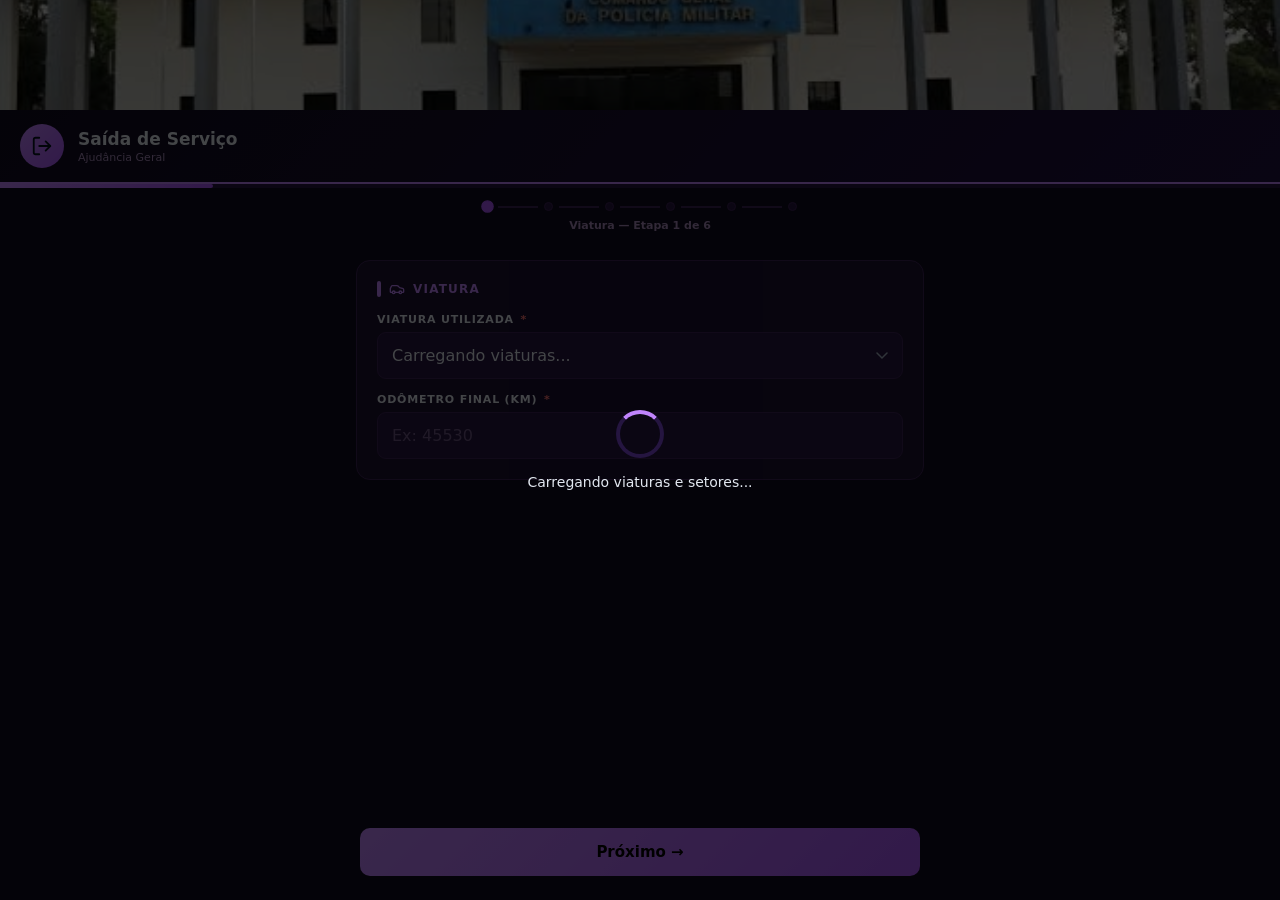
==== commit 17b1c3a8: "saida.html" ====
--- a/saida.html
+++ b/saida.html
@@ -13,7 +13,7 @@
 <img src="comando_geral_banner.jpg" class="banner-bpm" alt="Ajudância Geral" width="678" height="170">
 <div class="hdr">
   <div class="hdr-icon"><svg class="ic" aria-hidden="true" focusable="false"><use href="#i-log-out"></use></svg></div>
-  <div><div class="hdr-title">Saída de Serviço</div><div class="hdr-sub">Ajudância Geral — P4</div></div>
+  <div><div class="hdr-title">Saída de Serviço</div><div class="hdr-sub">Ajudância Geral </div></div>
 </div>
 <div class="progress-bar"><div class="progress-fill" id="progressFill" style="width:17%"></div></div>
 <div class="steps-row" id="stepsRow"></div>
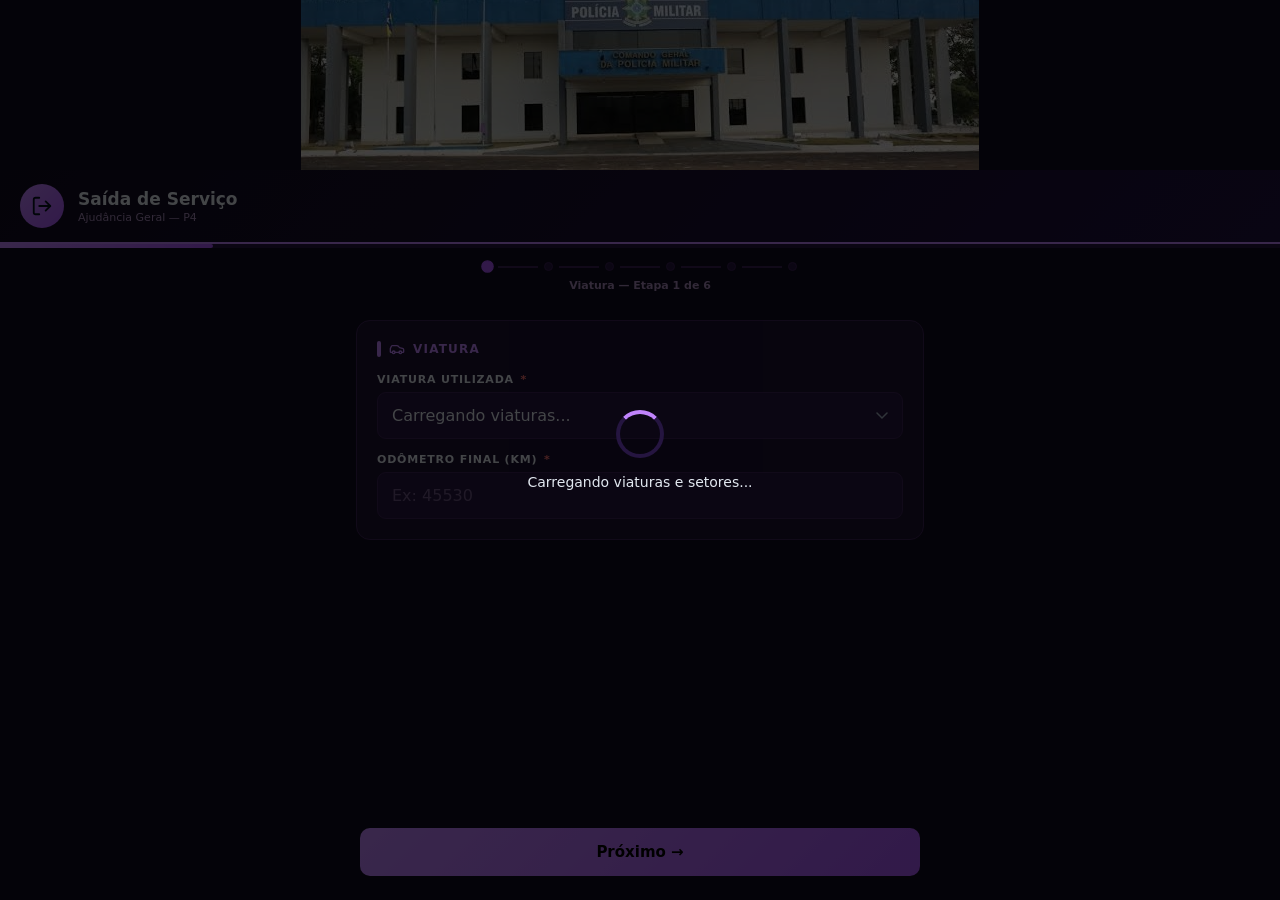
==== commit 5b198d26: "Add files via upload" ====
--- a/saida.html
+++ b/saida.html
@@ -7,13 +7,13 @@
 <title>Ajudância Geral — Saída de Serviço</title>
 <link rel="manifest" href="manifest.json">
 <link rel="apple-touch-icon" href="icon-512.png">
-<link rel="stylesheet" href="common.css?v=2026.11.06.1">
+<link rel="stylesheet" href="common.css?v=2026.11.06.2">
 </head>
 <body class="tema-saida">
 <img src="comando_geral_banner.jpg" class="banner-bpm" alt="Ajudância Geral" width="678" height="170">
 <div class="hdr">
   <div class="hdr-icon"><svg class="ic" aria-hidden="true" focusable="false"><use href="#i-log-out"></use></svg></div>
-  <div><div class="hdr-title">Saída de Serviço</div><div class="hdr-sub">Ajudância Geral </div></div>
+  <div><div class="hdr-title">Saída de Serviço</div><div class="hdr-sub">Ajudância Geral — P4</div></div>
 </div>
 <div class="progress-bar"><div class="progress-fill" id="progressFill" style="width:17%"></div></div>
 <div class="steps-row" id="stepsRow"></div>
@@ -214,7 +214,7 @@
 </div>
 <div class="loading-ov" id="loadingOv"><div class="loading-spin"></div><div class="loading-txt" id="loadingTxt">Carregando...</div></div>
 
-<script src="common.js?v=2026.11.06.1"></script>
+<script src="common.js?v=2026.11.06.2"></script>
 <script>if(!window.GAR){document.body.innerHTML='<div style="padding:30px;color:#fff;font-family:sans-serif;line-height:1.6"><h2>Arquivos incompletos</h2><p>O arquivo common.js não foi encontrado. Publique common.js, common.css e comando_geral_banner.jpg na mesma pasta de entrada.html e saida.html.</p></div>';throw new Error('common.js ausente');}</script>
 <script>
 (function () {
--- a/common.css
+++ b/common.css
@@ -12,7 +12,7 @@
 *{margin:0;padding:0;box-sizing:border-box;-webkit-tap-highlight-color:transparent}
 html,body{min-height:100vh;background:var(--bg);color:var(--txt);font-family:'Segoe UI',system-ui,-apple-system,Roboto,sans-serif}
 body{-webkit-text-size-adjust:100%}
-.banner-bpm{width:100%;display:block;object-fit:cover;max-height:110px;height:auto}
+.banner-bpm{width:100%;max-width:678px;height:auto;display:block;margin:0 auto}
 .hdr{background:linear-gradient(135deg,var(--hdr1),var(--hdr2));border-bottom:2px solid var(--ac);padding:14px 20px;display:flex;align-items:center;gap:14px;position:sticky;top:0;z-index:100}
 .hdr-icon{width:44px;height:44px;border-radius:50%;background:linear-gradient(135deg,var(--ac),var(--ac2));display:flex;align-items:center;justify-content:center;font-size:20px;flex-shrink:0}
 .hdr-title{font-size:17px;font-weight:700}.hdr-sub{font-size:11px;color:var(--txt2);margin-top:2px}
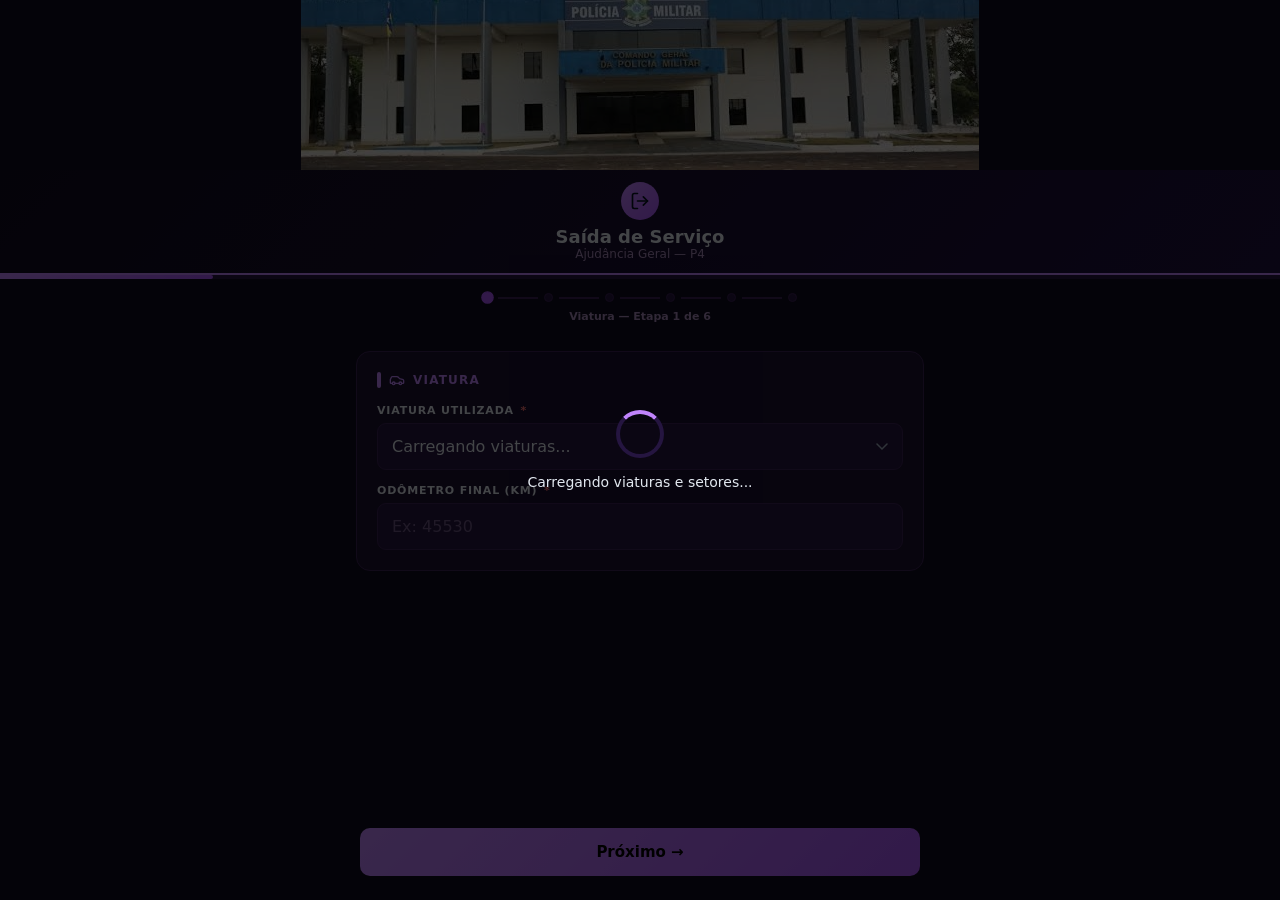
==== commit 59000961: "Add files via upload" ====
--- a/saida.html
+++ b/saida.html
@@ -7,7 +7,7 @@
 <title>Ajudância Geral — Saída de Serviço</title>
 <link rel="manifest" href="manifest.json">
 <link rel="apple-touch-icon" href="icon-512.png">
-<link rel="stylesheet" href="common.css?v=2026.11.06.2">
+<link rel="stylesheet" href="common.css?v=2026.11.06.3">
 </head>
 <body class="tema-saida">
 <img src="comando_geral_banner.jpg" class="banner-bpm" alt="Ajudância Geral" width="678" height="170">
@@ -214,7 +214,7 @@
 </div>
 <div class="loading-ov" id="loadingOv"><div class="loading-spin"></div><div class="loading-txt" id="loadingTxt">Carregando...</div></div>
 
-<script src="common.js?v=2026.11.06.2"></script>
+<script src="common.js?v=2026.11.06.3"></script>
 <script>if(!window.GAR){document.body.innerHTML='<div style="padding:30px;color:#fff;font-family:sans-serif;line-height:1.6"><h2>Arquivos incompletos</h2><p>O arquivo common.js não foi encontrado. Publique common.js, common.css e comando_geral_banner.jpg na mesma pasta de entrada.html e saida.html.</p></div>';throw new Error('common.js ausente');}</script>
 <script>
 (function () {
--- a/common.css
+++ b/common.css
@@ -187,3 +187,10 @@
 .fila-item.err{color:#fca5a5}
 .fila-acoes{display:flex;gap:8px;flex-wrap:wrap}
 .fila-banner button{padding:7px 12px;border-radius:8px;border:1px solid currentColor;background:transparent;color:inherit;font:inherit;font-size:12px;font-weight:700;cursor:pointer;min-height:34px}
+
+/* cabeçalho centralizado com o banner */
+.hdr{flex-direction:column;justify-content:center;text-align:center;gap:6px;padding:12px 20px}
+.hdr-icon{width:38px;height:38px}
+.hdr-icon .ic{width:20px;height:20px}
+.hdr-title{font-size:18px}
+.hdr-sub{font-size:12px;margin-top:0}
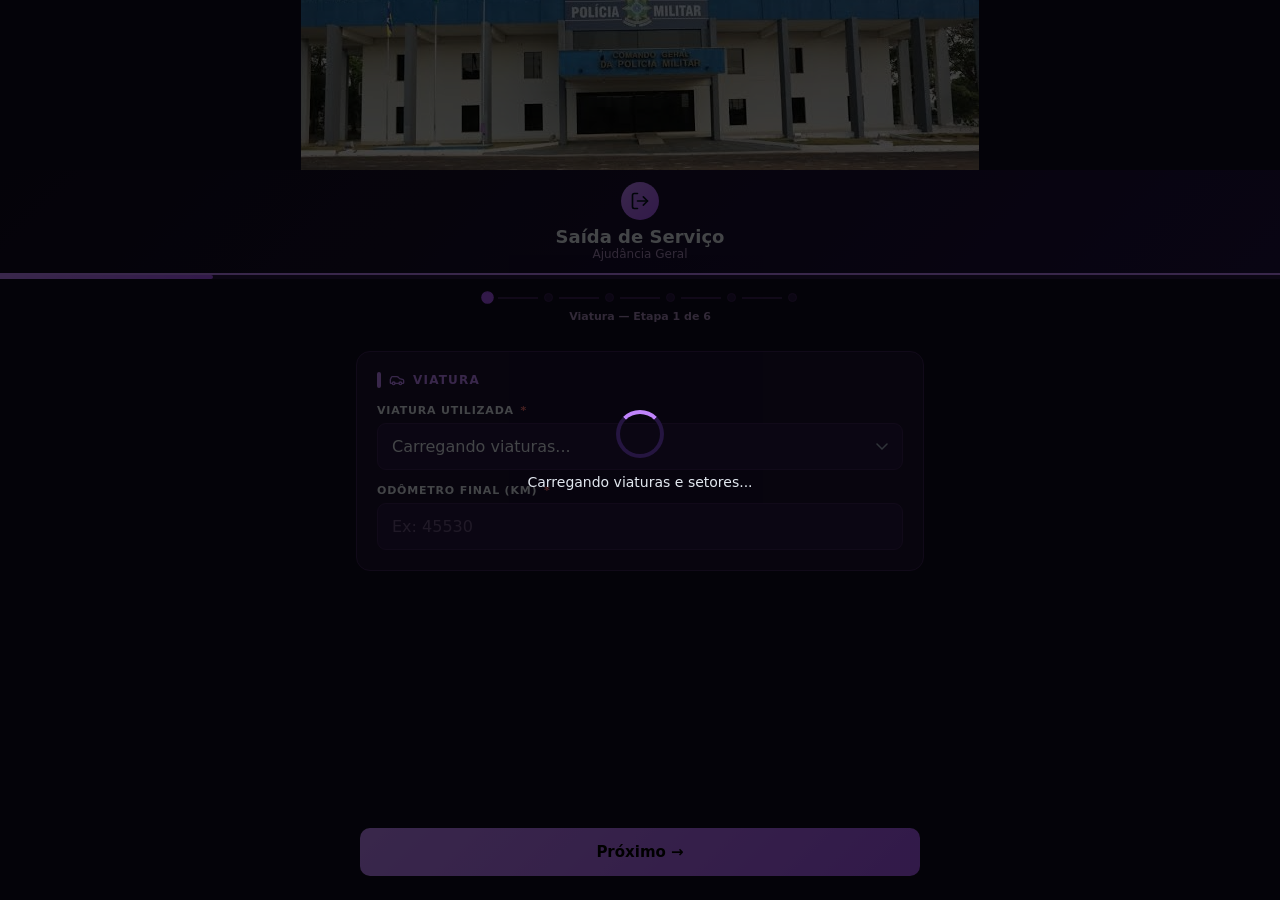
==== commit c1a5eb07: "saida.html" ====
--- a/saida.html
+++ b/saida.html
@@ -13,7 +13,7 @@
 <img src="comando_geral_banner.jpg" class="banner-bpm" alt="Ajudância Geral" width="678" height="170">
 <div class="hdr">
   <div class="hdr-icon"><svg class="ic" aria-hidden="true" focusable="false"><use href="#i-log-out"></use></svg></div>
-  <div><div class="hdr-title">Saída de Serviço</div><div class="hdr-sub">Ajudância Geral — P4</div></div>
+  <div><div class="hdr-title">Saída de Serviço</div><div class="hdr-sub">Ajudância Geral</div></div>
 </div>
 <div class="progress-bar"><div class="progress-fill" id="progressFill" style="width:17%"></div></div>
 <div class="steps-row" id="stepsRow"></div>
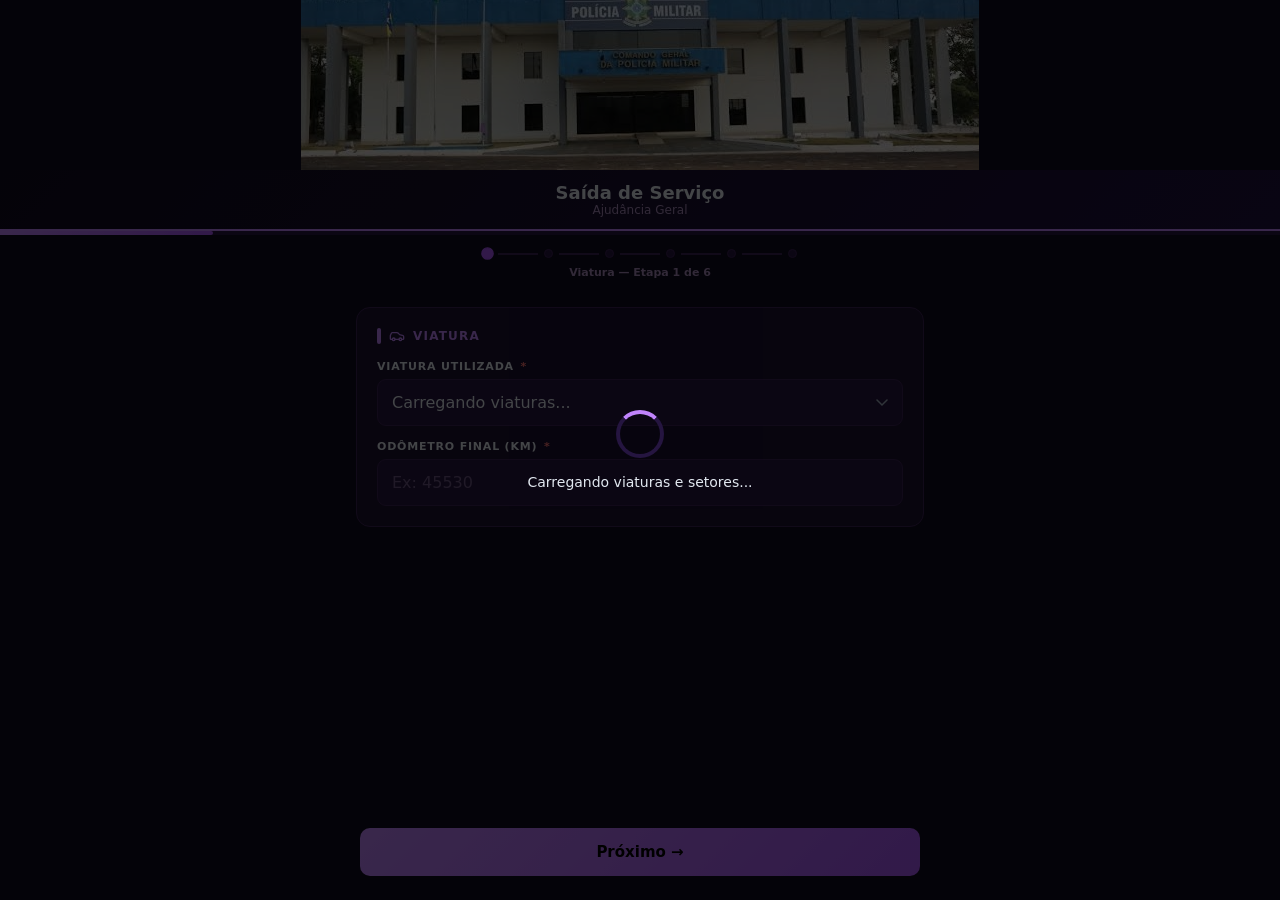
==== commit 3658e5e3: "Add files via upload" ====
--- a/saida.html
+++ b/saida.html
@@ -7,12 +7,11 @@
 <title>Ajudância Geral — Saída de Serviço</title>
 <link rel="manifest" href="manifest.json">
 <link rel="apple-touch-icon" href="icon-512.png">
-<link rel="stylesheet" href="common.css?v=2026.11.06.3">
+<link rel="stylesheet" href="common.css?v=2026.11.06.4">
 </head>
 <body class="tema-saida">
 <img src="comando_geral_banner.jpg" class="banner-bpm" alt="Ajudância Geral" width="678" height="170">
 <div class="hdr">
-  <div class="hdr-icon"><svg class="ic" aria-hidden="true" focusable="false"><use href="#i-log-out"></use></svg></div>
   <div><div class="hdr-title">Saída de Serviço</div><div class="hdr-sub">Ajudância Geral</div></div>
 </div>
 <div class="progress-bar"><div class="progress-fill" id="progressFill" style="width:17%"></div></div>
@@ -214,7 +213,7 @@
 </div>
 <div class="loading-ov" id="loadingOv"><div class="loading-spin"></div><div class="loading-txt" id="loadingTxt">Carregando...</div></div>
 
-<script src="common.js?v=2026.11.06.3"></script>
+<script src="common.js?v=2026.11.06.4"></script>
 <script>if(!window.GAR){document.body.innerHTML='<div style="padding:30px;color:#fff;font-family:sans-serif;line-height:1.6"><h2>Arquivos incompletos</h2><p>O arquivo common.js não foi encontrado. Publique common.js, common.css e comando_geral_banner.jpg na mesma pasta de entrada.html e saida.html.</p></div>';throw new Error('common.js ausente');}</script>
 <script>
 (function () {
--- a/common.css
+++ b/common.css
@@ -190,7 +190,7 @@
 
 /* cabeçalho centralizado com o banner */
 .hdr{flex-direction:column;justify-content:center;text-align:center;gap:6px;padding:12px 20px}
-.hdr-icon{width:38px;height:38px}
+
 .hdr-icon .ic{width:20px;height:20px}
 .hdr-title{font-size:18px}
 .hdr-sub{font-size:12px;margin-top:0}
